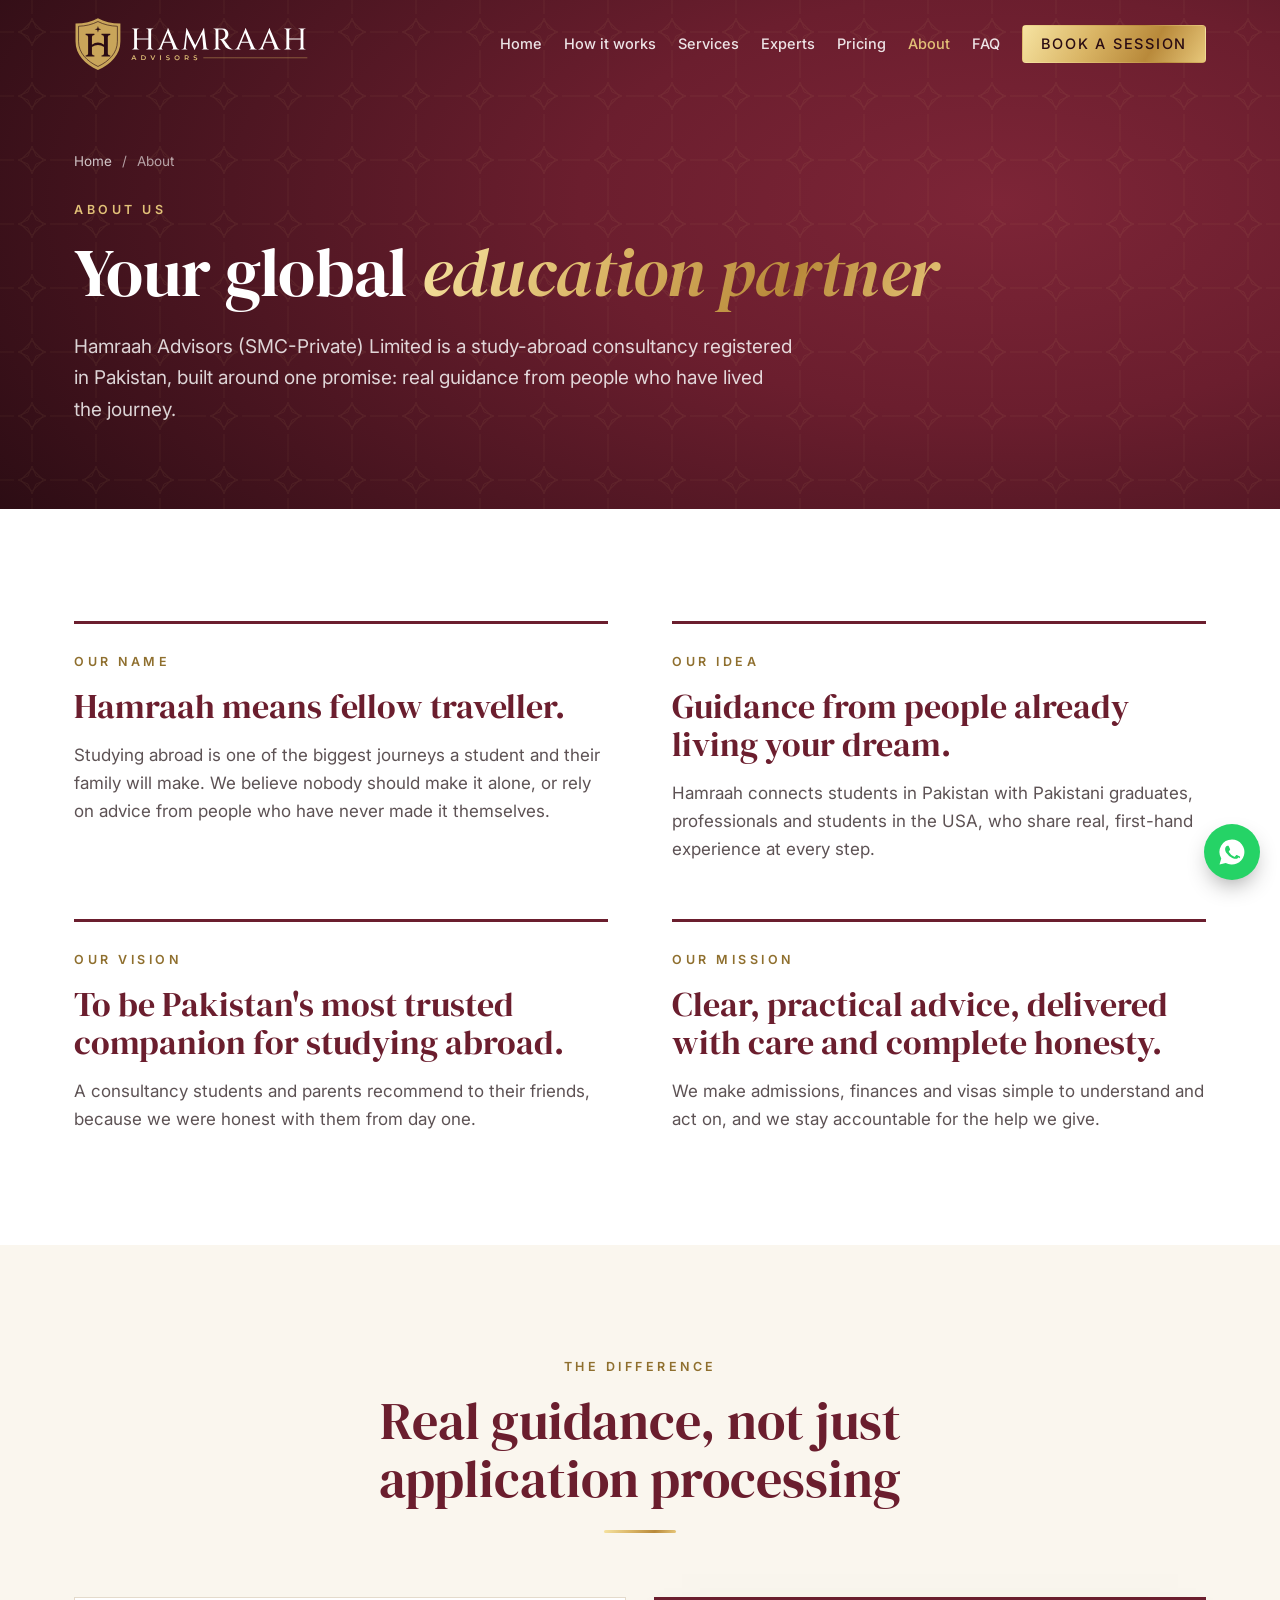
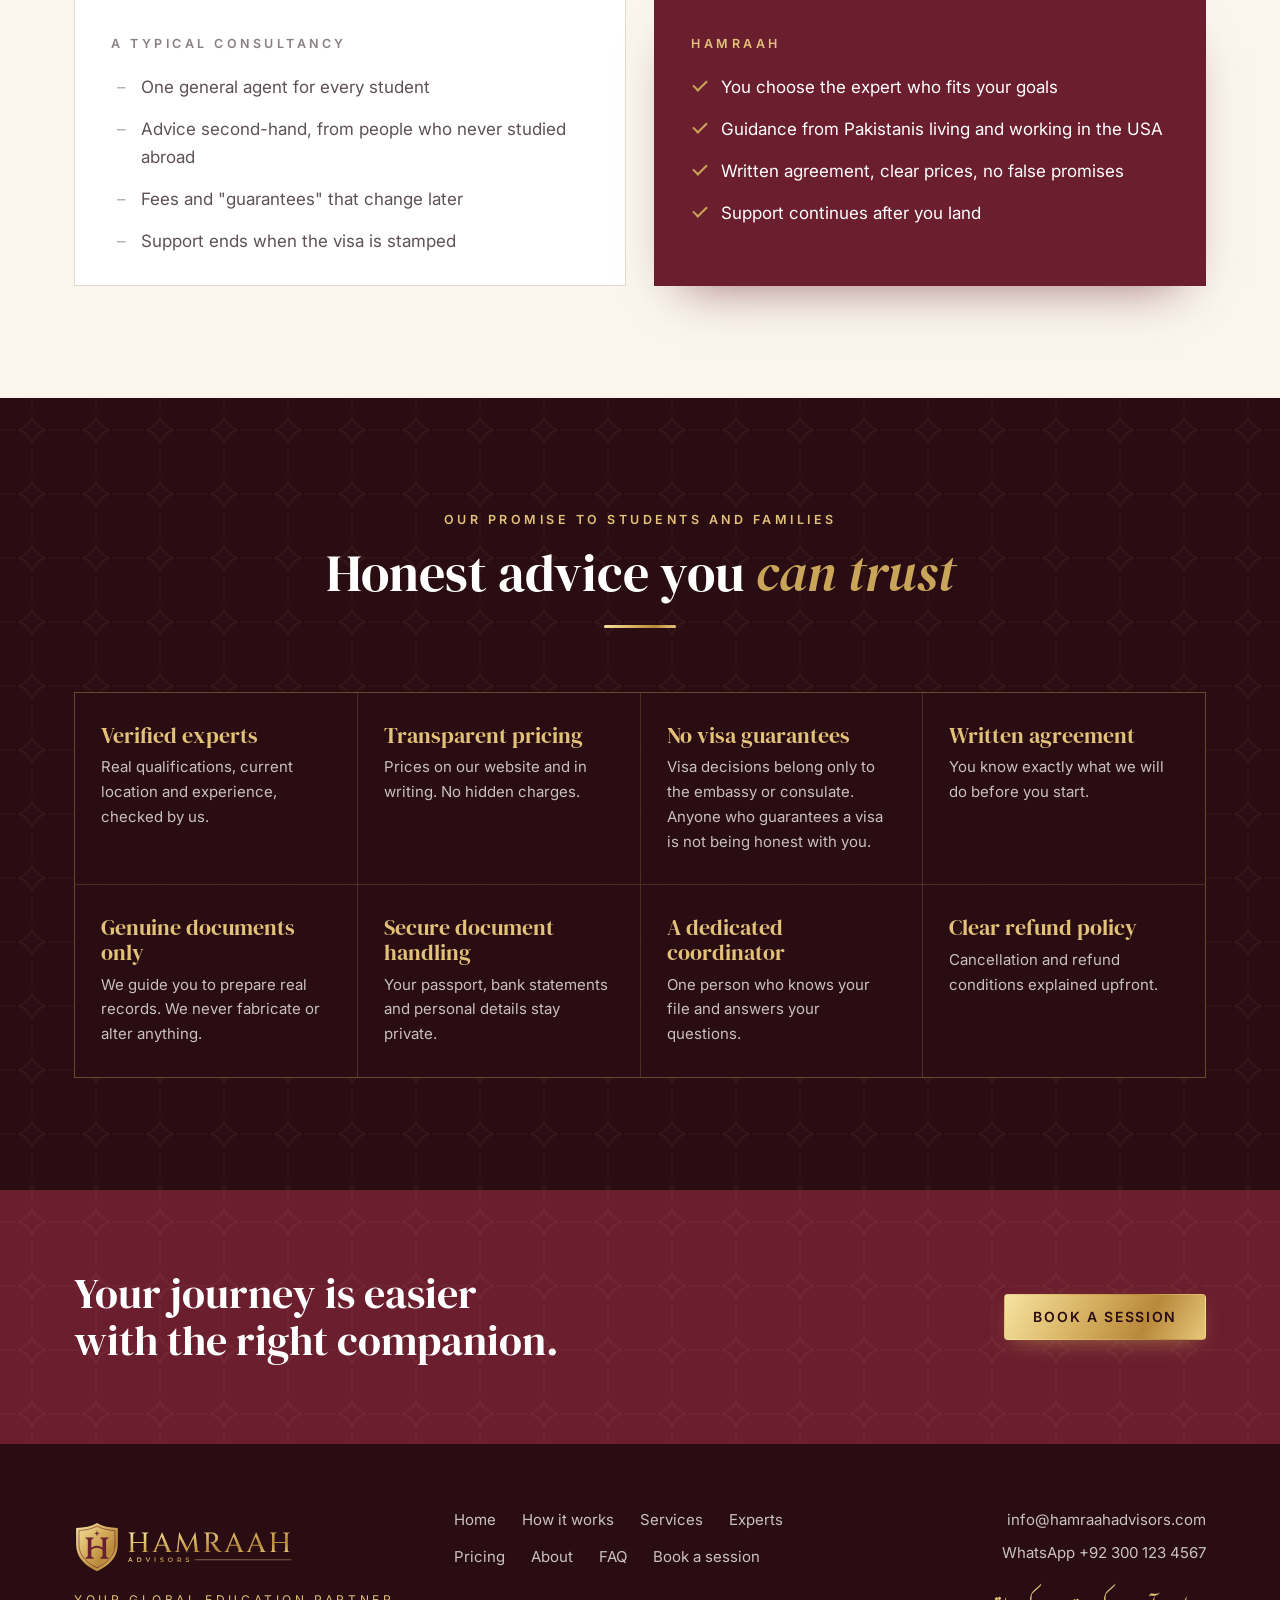
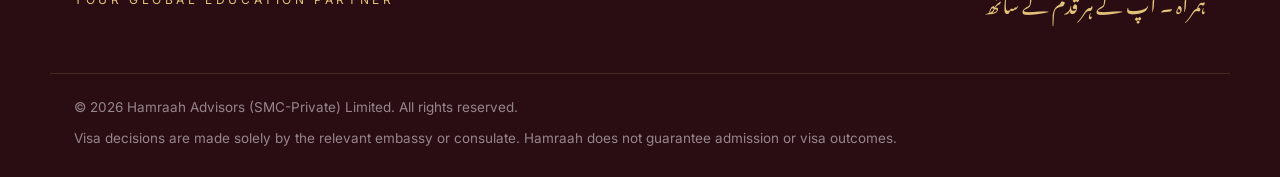
==== about.html @ 7412cf16 "Split site into separate pages, add SEO and USD pricing Pages: home, how it works, services, experts" ====
<!doctype html>
<html lang="en">
<head>
  <meta charset="utf-8">
  <meta name="viewport" content="width=device-width, initial-scale=1">
  <title>About Hamraah Advisors: Your Global Education Partner</title>
  <meta name="description" content="Hamraah means fellow traveller. Why we connect Pakistani students with experts living in the USA, and the promises we make to students and families.">
  <link rel="canonical" href="https://www.hamraahadvisors.com/about">
  <meta name="robots" content="index, follow, max-image-preview:large">
  <meta name="theme-color" content="#6B1E2E">
  <link rel="icon" href="/assets/favicon.svg" type="image/svg+xml">
  <link rel="icon" href="/assets/favicon-32.png" sizes="32x32" type="image/png">
  <link rel="apple-touch-icon" href="/assets/apple-touch-icon.png">
  <meta property="og:type" content="website">
  <meta property="og:site_name" content="Hamraah Advisors">
  <meta property="og:locale" content="en_PK">
  <meta property="og:url" content="https://www.hamraahadvisors.com/about">
  <meta property="og:title" content="About Hamraah Advisors: Your Global Education Partner">
  <meta property="og:description" content="Hamraah means fellow traveller. Why we connect Pakistani students with experts living in the USA, and the promises we make to students and families.">
  <meta property="og:image" content="https://www.hamraahadvisors.com/assets/og-image.jpg">
  <meta property="og:image:width" content="1200">
  <meta property="og:image:height" content="630">
  <meta property="og:image:alt" content="Hamraah Advisors crest and logo">
  <meta name="twitter:card" content="summary_large_image">
  <meta name="twitter:title" content="About Hamraah Advisors: Your Global Education Partner">
  <meta name="twitter:description" content="Hamraah means fellow traveller. Why we connect Pakistani students with experts living in the USA, and the promises we make to students and families.">
  <meta name="twitter:image" content="https://www.hamraahadvisors.com/assets/og-image.jpg">
  <link rel="preconnect" href="https://fonts.googleapis.com">
  <link rel="preconnect" href="https://fonts.gstatic.com" crossorigin>
  <link href="https://fonts.googleapis.com/css2?family=DM+Serif+Display:ital@0;1&family=Inter:wght@400;500;600&family=Noto+Nastaliq+Urdu:wght@500&display=swap" rel="stylesheet">
  <link rel="stylesheet" href="/styles.css">
  <script type="application/ld+json">
{
 "@context": "https://schema.org",
 "@graph": [
  {
   "@type": "EducationalOrganization",
   "@id": "https://www.hamraahadvisors.com/#organization",
   "name": "Hamraah Advisors",
   "legalName": "Hamraah Advisors (SMC-Private) Limited",
   "url": "https://www.hamraahadvisors.com/",
   "logo": "https://www.hamraahadvisors.com/assets/logo/hamraah-crest-full-colour.png",
   "image": "https://www.hamraahadvisors.com/assets/og-image.jpg",
   "email": "info@hamraahadvisors.com",
   "slogan": "Learn from people already living your dream.",
   "description": "Expert-led study-abroad consultancy in Pakistan connecting students with Pakistani experts living in the USA for admissions, scholarships, financial documentation, F-1 visa preparation and post-arrival support.",
   "areaServed": {
    "@type": "Country",
    "name": "Pakistan"
   },
   "knowsAbout": [
    "Study in the USA",
    "F-1 student visa",
    "US university admissions",
    "Scholarships",
    "Study in Europe"
   ]
  },
  {
   "@type": "WebSite",
   "@id": "https://www.hamraahadvisors.com/#website",
   "url": "https://www.hamraahadvisors.com/",
   "name": "Hamraah Advisors",
   "publisher": {
    "@id": "https://www.hamraahadvisors.com/#organization"
   },
   "inLanguage": "en"
  },
  {
   "@type": "BreadcrumbList",
   "itemListElement": [
    {
     "@type": "ListItem",
     "position": 1,
     "name": "Home",
     "item": "https://www.hamraahadvisors.com/"
    },
    {
     "@type": "ListItem",
     "position": 2,
     "name": "About",
     "item": "https://www.hamraahadvisors.com/about"
    }
   ]
  }
 ]
}
  </script>
</head>
<body>
  <a class="skip" href="#main">Skip to content</a>
  <header class="site-header" id="top">
    <div class="wrap header-inner">
      <a class="brand" href="/" aria-label="Hamraah Advisors home">
        <img class="brand-light" src="/assets/logo/hamraah-horizontal-full-colour.svg" alt="Hamraah Advisors" width="729" height="230">
        <img class="brand-dark" src="/assets/logo/hamraah-horizontal-reversed.svg" alt="" width="729" height="230" aria-hidden="true">
      </a>
      <button class="nav-toggle" aria-expanded="false" aria-controls="nav" aria-label="Open menu"><span></span><span></span><span></span></button>
      <nav class="nav" id="nav" aria-label="Main"><a href="/">Home</a><a href="/how-it-works">How it works</a><a href="/services">Services</a><a href="/experts">Experts</a><a href="/pricing">Pricing</a><a href="/about" aria-current="page">About</a><a href="/faq">FAQ</a><a class="btn btn-small" href="/book">Book a session</a></nav>
    </div>
  </header>
  <main id="main">
<section class="hero page-hero"><div class="pattern" aria-hidden="true"></div>
<div class="wrap"><nav class="crumbs" aria-label="Breadcrumb"><a href="/">Home</a><span aria-hidden="true">/</span><span aria-current="page">About</span></nav>
<p class="eyebrow">About us</p><h1>Your global <em>education partner</em></h1><p class="lede">Hamraah Advisors (SMC-Private) Limited is a study-abroad consultancy registered in Pakistan, built around one promise: real guidance from people who have lived the journey.</p></div></section>
<section class="section "><div class="wrap"><div class="about-grid">
<article class="mv"><p class="kicker">Our name</p><h3>Hamraah means fellow traveller.</h3><p>Studying abroad is one of the biggest journeys a student and their family will make. We believe nobody should make it alone, or rely on advice from people who have never made it themselves.</p></article>
<article class="mv"><p class="kicker">Our idea</p><h3>Guidance from people already living your dream.</h3><p>Hamraah connects students in Pakistan with Pakistani graduates, professionals and students in the USA, who share real, first-hand experience at every step.</p></article>
<article class="mv"><p class="kicker">Our vision</p><h3>To be Pakistan's most trusted companion for studying abroad.</h3><p>A consultancy students and parents recommend to their friends, because we were honest with them from day one.</p></article>
<article class="mv"><p class="kicker">Our mission</p><h3>Clear, practical advice, delivered with care and complete honesty.</h3><p>We make admissions, finances and visas simple to understand and act on, and we stay accountable for the help we give.</p></article>
</div></div></section>
<section class="section tint"><div class="wrap"><div class="section-head"><p class="eyebrow">The difference</p><h2>Real guidance, not just application processing</h2><span class="rule"></span></div><div class="compare">
  <div class="compare-col them"><p class="kicker">A typical consultancy</p><ul>
    <li>One general agent for every student</li>
    <li>Advice second-hand, from people who never studied abroad</li>
    <li>Fees and "guarantees" that change later</li>
    <li>Support ends when the visa is stamped</li></ul></div>
  <div class="compare-col us"><p class="kicker">Hamraah</p><ul>
    <li>You choose the expert who fits your goals</li>
    <li>Guidance from Pakistanis living and working in the USA</li>
    <li>Written agreement, clear prices, no false promises</li>
    <li>Support continues after you land</li></ul></div>
</div></div></section>
<section class="section dark"><div class="pattern" aria-hidden="true"></div><div class="wrap"><div class="section-head"><p class="eyebrow">Our promise to students and families</p><h2>Honest advice you <em>can trust</em></h2><span class="rule"></span></div><div class="promises"><div><h3>Verified experts</h3><p>Real qualifications, current location and experience, checked by us.</p></div><div><h3>Transparent pricing</h3><p>Prices on our website and in writing. No hidden charges.</p></div><div><h3>No visa guarantees</h3><p>Visa decisions belong only to the embassy or consulate. Anyone who guarantees a visa is not being honest with you.</p></div><div><h3>Written agreement</h3><p>You know exactly what we will do before you start.</p></div><div><h3>Genuine documents only</h3><p>We guide you to prepare real records. We never fabricate or alter anything.</p></div><div><h3>Secure document handling</h3><p>Your passport, bank statements and personal details stay private.</p></div><div><h3>A dedicated coordinator</h3><p>One person who knows your file and answers your questions.</p></div><div><h3>Clear refund policy</h3><p>Cancellation and refund conditions explained upfront.</p></div></div></div></section>
<section class="band"><div class="pattern" aria-hidden="true"></div>
<div class="wrap band-inner"><h2>Your journey is easier with the right companion.</h2><a class="btn btn-gold" href="/book">Book a session</a></div></section>
  </main>
  <footer class="site-footer">
    <div class="wrap footer-inner">
      <div class="footer-brand">
        <img src="/assets/logo/hamraah-horizontal-gold-foil.svg" alt="Hamraah Advisors" width="729" height="230">
        <p>Your global education partner</p>
      </div>
      <nav class="footer-nav" aria-label="Footer"><a href="/">Home</a><a href="/how-it-works">How it works</a><a href="/services">Services</a><a href="/experts">Experts</a><a href="/pricing">Pricing</a><a href="/about" aria-current="page">About</a><a href="/faq">FAQ</a><a href="/book">Book a session</a></nav>
      <div class="footer-contact">
        <a href="mailto:info@hamraahadvisors.com">info@hamraahadvisors.com</a>
        <a href="https://wa.me/923001234567" target="_blank" rel="noopener">WhatsApp +92 300 123 4567</a>
        <p class="urdu" lang="ur" dir="rtl">ہمراہ ۔ آپ کے ہر قدم کے ساتھ</p>
      </div>
    </div>
    <div class="wrap legal">
      <p>© 2026 Hamraah Advisors (SMC-Private) Limited. All rights reserved.</p>
      <p>Visa decisions are made solely by the relevant embassy or consulate. Hamraah does not guarantee admission or visa outcomes.</p>
    </div>
  </footer>
  <a class="wa-float" href="https://wa.me/923001234567" target="_blank" rel="noopener" aria-label="Chat with Hamraah on WhatsApp"><svg viewBox="0 0 24 24" aria-hidden="true"><path d="M12 2a10 10 0 0 0-8.6 15.1L2 22l5-1.3A10 10 0 1 0 12 2zm5.3 14.1c-.2.6-1.3 1.2-1.8 1.3-.5 0-1 .2-3.3-.7a11.6 11.6 0 0 1-4.6-4c-.4-.5-1.1-1.6-1.1-3s.7-2 1-2.3a1 1 0 0 1 .8-.4h.6c.2 0 .4 0 .6.5l.9 2.1c.1.2.1.4 0 .6l-.4.6-.4.5c-.1.1-.3.3-.1.6a8.7 8.7 0 0 0 4.3 3.8c.3.1.5.1.6-.1l.9-1.1c.2-.3.4-.2.6-.1l2 1c.3.1.5.2.5.3a2.4 2.4 0 0 1-.1 1.3z"/></svg></a>
  <script src="/main.js" defer></script>
</body>
</html>
---- styles.css ----
:root {
  --maroon: #6B1E2E;
  --maroon-2: #5a1826;
  --deep: #2A0C13;
  --gold: #C9A55A;
  --gold-deep: #8F6F2E;
  --gold-light: #E2C178;
  --foil: linear-gradient(120deg, #F6E3A1 0%, #D9B464 38%, #B8893A 70%, #E7C77A 100%);
  --ivory: #FAF6EE;
  --sand: #F3ECE0;
  --ink: #1F1A1B;
  --muted: #5d5254;
  --line: #E4DACB;
  --serif: "DM Serif Display", Georgia, "Times New Roman", serif;
  --sans: "Inter", system-ui, -apple-system, "Segoe UI", Roboto, sans-serif;
  --wrap: 1180px;
  --radius: 4px;
}

*, *::before, *::after { box-sizing: border-box; }
html { scroll-behavior: smooth; scroll-padding-top: 88px; }
body {
  margin: 0;
  font-family: var(--sans);
  font-size: 17px;
  line-height: 1.65;
  color: var(--ink);
  background: #fff;
  -webkit-font-smoothing: antialiased;
}
img { max-width: 100%; height: auto; display: block; }
a { color: inherit; }
h1, h2, h3 { font-family: var(--serif); font-weight: 400; line-height: 1.12; margin: 0; }
h1 em, h2 em { font-style: italic; color: var(--gold); }
p { margin: 0; }

.wrap { max-width: var(--wrap); margin: 0 auto; padding: 0 24px; }
.skip { position: absolute; left: -999px; top: 8px; background: var(--gold); color: var(--deep); padding: 8px 14px; z-index: 100; }
.skip:focus { left: 8px; }

.eyebrow, .kicker {
  font-size: 12.5px; font-weight: 600; letter-spacing: .28em; text-transform: uppercase;
  color: var(--gold-deep);
}
.rule { display: block; width: 72px; height: 3px; background: var(--foil); margin-top: 22px; border-radius: 2px; }

/* Buttons */
.btn {
  display: inline-flex; align-items: center; justify-content: center;
  padding: 15px 28px; border-radius: var(--radius);
  font: 600 14px/1 var(--sans); letter-spacing: .12em; text-transform: uppercase;
  text-decoration: none; border: 1px solid transparent; cursor: pointer;
  transition: transform .2s ease, box-shadow .2s ease, background .2s ease, color .2s ease;
}
.btn:hover { transform: translateY(-1px); }
.btn-gold { background: var(--foil); color: var(--deep); box-shadow: 0 8px 24px -10px rgba(201,165,90,.7); }
.btn-gold:hover { box-shadow: 0 12px 28px -10px rgba(201,165,90,.9); }
.btn-ghost { border-color: rgba(226,193,120,.55); color: var(--gold-light); }
.btn-ghost:hover { background: rgba(226,193,120,.1); }
.btn-maroon { background: var(--maroon); color: #fff; }
.btn-maroon:hover { background: var(--deep); }
.btn-small { padding: 11px 18px; font-size: 12px; background: var(--maroon); color: #fff !important; }
.btn-small:hover { background: var(--deep); }

/* Header */
.site-header {
  position: fixed; inset: 0 0 auto; z-index: 50;
  transition: background .3s ease, box-shadow .3s ease;
}
.header-inner { display: flex; align-items: center; justify-content: space-between; height: 88px; }
.brand { display: block; margin-left: -18px; }
.brand img { height: 84px; width: auto; }
.brand-light { display: none !important; }
.site-header.scrolled { background: rgba(255,255,255,.96); backdrop-filter: blur(8px); box-shadow: 0 1px 0 var(--line); }
.site-header.scrolled .brand-light { display: block !important; }
.site-header.scrolled .brand-dark { display: none; }
.nav { display: flex; align-items: center; gap: 30px; }
.nav a { text-decoration: none; font-size: 14.5px; font-weight: 500; color: rgba(255,255,255,.88); transition: color .2s; }
.nav a:not(.btn):hover { color: var(--gold-light); }
.site-header.scrolled .nav a:not(.btn) { color: var(--ink); }
.site-header.scrolled .nav a:not(.btn):hover { color: var(--maroon); }
.nav .btn-small { background: var(--foil); color: var(--deep) !important; }
.site-header.scrolled .nav .btn-small { background: var(--maroon); color: #fff !important; }

.nav-toggle { display: none; background: none; border: 0; padding: 10px; cursor: pointer; }
.nav-toggle span { display: block; width: 24px; height: 2px; background: #fff; margin: 5px 0; transition: transform .25s, opacity .25s; }
.site-header.scrolled .nav-toggle span { background: var(--ink); }

/* Pattern (eight-point star lattice) */
.pattern {
  position: absolute; inset: 0; pointer-events: none; opacity: .07;
  background-image: url("data:image/svg+xml,%3Csvg xmlns='http://www.w3.org/2000/svg' width='64' height='64' viewBox='0 0 64 64'%3E%3Cg fill='none' stroke='%23E2C178' stroke-width='1'%3E%3Cpath d='M32 18l4 10 10 4-10 4-4 10-4-10-10-4 10-4z'/%3E%3Crect x='24' y='24' width='16' height='16' transform='rotate(45 32 32)'/%3E%3Cpath d='M0 32h14M50 32h14M32 0v14M32 50v14'/%3E%3C/g%3E%3C/svg%3E");
}

/* Hero */
.hero {
  position: relative; overflow: hidden; color: #fff;
  background: radial-gradient(1200px 600px at 78% 40%, #7d2537 0%, var(--maroon) 35%, var(--deep) 100%);
  padding: 150px 0 110px;
}
.hero-inner { position: relative; display: grid; grid-template-columns: 1.25fr .9fr; gap: 48px; align-items: center; }
.hero .eyebrow { color: var(--gold-light); }
.hero h1 { font-size: clamp(44px, 6.4vw, 82px); margin: 18px 0 26px; letter-spacing: -.01em; }
.hero h1 em { background: var(--foil); -webkit-background-clip: text; background-clip: text; color: transparent; padding-right: .06em; }
.lede { font-size: 19px; color: rgba(255,255,255,.82); max-width: 560px; }
.lede strong { color: var(--gold-light); font-weight: 500; }
.hero-cta { display: flex; flex-wrap: wrap; gap: 14px; margin-top: 38px; }
.hero-mark { display: flex; flex-direction: column; align-items: center; }
.hero-mark img { width: min(380px, 100%); filter: drop-shadow(0 30px 40px rgba(0,0,0,.35)); }
.tagline { margin-top: -12px; font-size: 12px; letter-spacing: .34em; text-transform: uppercase; color: var(--gold-light); text-align: center; }

/* Strip */
.strip { background: var(--deep); color: #fff; border-top: 1px solid rgba(201,165,90,.25); }
.strip-inner { display: grid; grid-template-columns: repeat(4, 1fr); }
.strip-inner > div { padding: 30px 22px; display: flex; flex-direction: column; gap: 4px; border-left: 1px solid rgba(201,165,90,.18); }
.strip-inner > div:first-child { border-left: 0; padding-left: 0; }
.num { font-family: var(--serif); font-size: 32px; line-height: 1.1; background: var(--foil); -webkit-background-clip: text; background-clip: text; color: transparent; }
.lbl { font-size: 14px; color: rgba(255,255,255,.7); }

/* Sections */
.section { position: relative; padding: 112px 0; }
.section.tint { background: var(--ivory); }
.section.dark { background: var(--deep); color: #fff; overflow: hidden; }
.section-head { text-align: center; max-width: 760px; margin: 0 auto 64px; display: flex; flex-direction: column; align-items: center; }
.section-head h2 { font-size: clamp(34px, 4.4vw, 52px); margin-top: 14px; color: var(--maroon); }
.section.dark .section-head h2 { color: #fff; }
.section.dark .eyebrow { color: var(--gold-light); }
.section-head.left { text-align: left; align-items: flex-start; margin: 0 0 28px; }

/* About */
.about-grid { display: grid; grid-template-columns: 1fr 1fr; gap: 64px; }
.mv { border-top: 3px solid var(--maroon); padding-top: 28px; }
.mv h3 { font-size: clamp(26px, 2.8vw, 34px); color: var(--maroon); margin: 14px 0 16px; }
.mv p:last-child { color: var(--muted); }

/* Services */
.services { position: relative; display: grid; grid-template-columns: repeat(2, 1fr); gap: 1px; background: rgba(201,165,90,.22); border: 1px solid rgba(201,165,90,.22); }
.service { background: var(--deep); padding: 44px 40px; transition: background .3s ease; }
.service:hover { background: #331019; }
.service .idx { font-family: var(--serif); color: var(--gold); font-size: 20px; }
.service h3 { font-size: 30px; margin: 10px 0 14px; }
.service p { color: rgba(255,255,255,.74); }
.service ul { list-style: none; padding: 0; margin: 22px 0 0; display: grid; gap: 10px; }
.service li { position: relative; padding-left: 22px; font-size: 15px; color: rgba(255,255,255,.88); }
.service li::before { content: ""; position: absolute; left: 0; top: .62em; width: 8px; height: 8px; background: var(--gold); transform: rotate(45deg); }

/* Audience */
.audience { display: grid; grid-template-columns: repeat(3, 1fr); gap: 40px; }
.audience article { border-top: 3px solid var(--maroon); padding-top: 26px; }
.audience .idx { font-size: 13px; font-weight: 600; letter-spacing: .2em; color: var(--gold); }
.audience h3 { font-family: var(--sans); font-weight: 600; font-size: 22px; color: var(--maroon); margin: 10px 0 12px; line-height: 1.3; }
.audience p { color: var(--muted); }

/* Steps */
.steps { list-style: none; padding: 0; margin: 0; display: grid; grid-template-columns: repeat(4, 1fr); gap: 28px; counter-reset: s; }
.steps li { position: relative; padding-top: 74px; counter-increment: s; }
.steps li::before {
  content: counter(s, decimal-leading-zero);
  position: absolute; top: 0; left: 0; width: 52px; height: 52px; border-radius: 50%;
  display: grid; place-items: center; font-family: var(--serif); font-size: 20px;
  color: var(--gold-light); background: var(--maroon);
}
.steps li:not(:last-child)::after { content: ""; position: absolute; top: 26px; left: 64px; right: -16px; height: 1px; background: linear-gradient(90deg, var(--gold), transparent); }
.steps h3 { font-size: 26px; color: var(--maroon); margin-bottom: 10px; }
.steps p { color: var(--muted); font-size: 16px; }
.values { margin-top: 80px; display: grid; grid-template-columns: repeat(3, 1fr); background: #fff; border: 1px solid var(--line); }
.values > div { padding: 34px 32px; border-left: 1px solid var(--line); }
.values > div:first-child { border-left: 0; }
.values h4 { margin: 0 0 8px; font-size: 13px; letter-spacing: .26em; text-transform: uppercase; color: var(--gold-deep); }
.values p { color: var(--muted); font-size: 16px; }

/* Band */
.band { position: relative; overflow: hidden; background: var(--maroon); color: #fff; padding: 80px 0; }
.band-inner { position: relative; display: flex; align-items: center; justify-content: space-between; gap: 32px; }
.band h2 { font-size: clamp(28px, 3.4vw, 42px); max-width: 720px; }

/* Contact */
.contact-grid { display: grid; grid-template-columns: 1fr 1.1fr; gap: 72px; align-items: start; }
.contact-grid .section-head h2 { color: var(--maroon); }
.contact-lede { color: var(--muted); margin-bottom: 30px; }
.contact-list { list-style: none; padding: 0; margin: 0; display: grid; gap: 16px; }
.contact-list li { display: flex; align-items: center; gap: 16px; font-size: 17px; }
.contact-list a { text-decoration: none; }
.contact-list a:hover { color: var(--maroon); text-decoration: underline; text-underline-offset: 3px; }
.ico { flex: none; width: 44px; height: 44px; border-radius: 50%; background: var(--maroon); display: grid; place-items: center; }
.ico svg { width: 20px; height: 20px; fill: #fff; }
.hours { margin-top: 26px; font-size: 14.5px; color: var(--muted); }

.form { background: var(--ivory); border: 1px solid var(--line); border-top: 3px solid var(--maroon); padding: 40px; display: grid; gap: 18px; }
.form label { display: grid; gap: 7px; font-size: 13px; font-weight: 600; letter-spacing: .06em; color: var(--ink); }
.form input, .form select, .form textarea {
  width: 100%; font: 400 16px/1.4 var(--sans); color: var(--ink);
  padding: 13px 14px; background: #fff; border: 1px solid #d9cdbb; border-radius: var(--radius);
  transition: border-color .2s, box-shadow .2s;
}
.form textarea { resize: vertical; }
.form input:focus, .form select:focus, .form textarea:focus { outline: none; border-color: var(--gold); box-shadow: 0 0 0 3px rgba(201,165,90,.25); }
.form .invalid { border-color: #B3261E; }
.row2 { display: grid; grid-template-columns: 1fr 1fr; gap: 18px; }
.form .btn { justify-self: start; }
.form-note { font-size: 13.5px; color: var(--muted); }

/* Footer */
.site-footer { background: var(--deep); color: rgba(255,255,255,.75); padding: 64px 0 28px; }
.footer-inner { display: grid; grid-template-columns: 1.2fr 1fr 1fr; gap: 40px; align-items: center; padding-bottom: 36px; border-bottom: 1px solid rgba(201,165,90,.2); }
.footer-brand img { height: 78px; width: auto; margin-left: -16px; }
.footer-brand p { font-size: 12px; letter-spacing: .3em; text-transform: uppercase; color: var(--gold-light); margin-top: 4px; }
.footer-nav { display: flex; flex-wrap: wrap; gap: 12px 26px; }
.footer-nav a { text-decoration: none; font-size: 15px; }
.footer-nav a:hover { color: var(--gold-light); }
.urdu { font-family: "Noto Nastaliq Urdu", serif; font-size: 20px; line-height: 2.4; padding-bottom: 12px; color: var(--gold-light); text-align: right; }
.legal { display: flex; flex-wrap: wrap; justify-content: space-between; gap: 8px 24px; padding-top: 22px; font-size: 13.5px; color: rgba(255,255,255,.5); }

/* Reveal */
.reveal { opacity: 0; transform: translateY(18px); transition: opacity .7s ease, transform .7s ease; }
.reveal.in { opacity: 1; transform: none; }
@media (prefers-reduced-motion: reduce) {
  html { scroll-behavior: auto; }
  .reveal { opacity: 1; transform: none; transition: none; }
}

/* Responsive */
@media (max-width: 980px) {
  .hero-inner { grid-template-columns: 1fr; }
  .hero-mark { order: -1; }
  .hero-inner { gap: 20px; }
  .hero-mark img { width: 150px; }
  .hero-mark .tagline { display: none; }
  .hero { padding-top: 120px; }
  .strip-inner { grid-template-columns: repeat(2, 1fr); }
  .strip-inner > div:nth-child(3) { border-left: 0; padding-left: 0; }
  .strip-inner > div { border-top: 1px solid rgba(201,165,90,.12); }
  .services { grid-template-columns: 1fr; }
  .audience, .about-grid { grid-template-columns: 1fr; gap: 44px; }
  .steps { grid-template-columns: 1fr 1fr; row-gap: 48px; }
  .steps li:nth-child(2)::after { display: none; }
  .contact-grid { grid-template-columns: 1fr; gap: 48px; }
  .footer-inner { grid-template-columns: 1fr; }
  .urdu { text-align: left; }
}
@media (max-width: 860px) {
  .nav-toggle { display: block; }
  .nav {
    position: fixed; top: 88px; left: 0; right: 0; flex-direction: column; align-items: stretch; gap: 0;
    background: #fff; padding: 8px 24px 24px; box-shadow: 0 16px 30px -12px rgba(0,0,0,.2);
    transform: translateY(-12px); opacity: 0; visibility: hidden; transition: all .25s ease;
  }
  .nav a:not(.btn) { color: var(--ink) !important; padding: 14px 0; border-bottom: 1px solid var(--line); }
  .nav .btn-small { margin-top: 16px; background: var(--maroon) !important; color: #fff !important; padding: 15px; }
  .site-header.open { background: #fff; }
  .site-header.open .brand-light { display: block !important; }
  .site-header.open .brand-dark { display: none; }
  .site-header.open .nav { transform: none; opacity: 1; visibility: visible; }
  .site-header.open .nav-toggle span { background: var(--ink); }
  .site-header.open .nav-toggle span:nth-child(1) { transform: translateY(7px) rotate(45deg); }
  .site-header.open .nav-toggle span:nth-child(2) { opacity: 0; }
  .site-header.open .nav-toggle span:nth-child(3) { transform: translateY(-7px) rotate(-45deg); }
}
@media (max-width: 600px) {
  body { font-size: 16px; }
  .wrap { padding: 0 16px; }
  .header-inner { height: 72px; }
  .nav { top: 72px; }
  .brand img { height: 64px; margin-left: 2px; }
  .section { padding: 80px 0; }
  .section-head { margin-bottom: 44px; }
  .hero { padding: 104px 0 80px; }
  .hero-cta .btn { flex: 1 1 100%; }
  .strip-inner > div { padding: 22px 12px 22px 14px; }
  .num { font-size: 26px; }
  .service { padding: 34px 24px; }
  .steps { grid-template-columns: 1fr; }
  .steps li::after { display: none; }
  .values { grid-template-columns: 1fr; }
  .values > div { border-left: 0; border-top: 1px solid var(--line); }
  .values > div:first-child { border-top: 0; }
  .band-inner { flex-direction: column; align-items: flex-start; }
  .form { padding: 26px 20px; }
  .row2 { grid-template-columns: 1fr; }
  .form .btn { justify-self: stretch; }
}

/* ===== Study-abroad edition ===== */
.sub { margin-top: 20px; color: var(--muted); font-size: 18px; max-width: 680px; }
.section.dark .sub { color: rgba(255,255,255,.72); }
.sub.left { margin-left: 0; }
.wrap.narrow { max-width: 860px; }
.center-note { text-align: center; color: var(--muted); font-size: 15px; margin-top: 36px; }

.hero-badges { list-style: none; padding: 0; margin: 34px 0 0; display: flex; flex-wrap: wrap; gap: 10px 22px; }
.hero-badges li { position: relative; padding-left: 18px; font-size: 14px; color: rgba(255,255,255,.85); letter-spacing: .02em; }
.hero-badges li::before { content: ""; position: absolute; left: 0; top: .5em; width: 7px; height: 7px; background: var(--gold); transform: rotate(45deg); }

/* Compare */
.compare { display: grid; grid-template-columns: 1fr 1fr; gap: 28px; }
.compare-col { padding: 36px 36px 30px; border: 1px solid var(--line); }
.compare-col ul { list-style: none; padding: 0; margin: 18px 0 0; display: grid; gap: 14px; }
.compare-col li { position: relative; padding-left: 30px; }
.compare-col.them { background: #fff; color: var(--muted); }
.compare-col.them .kicker { color: #8a7f80; }
.compare-col.them li::before { content: "–"; position: absolute; left: 6px; color: #b5a9aa; }
.compare-col.us { background: var(--maroon); border-color: var(--maroon); color: #fff; box-shadow: 0 24px 50px -28px rgba(107,30,46,.7); }
.compare-col.us .kicker { color: var(--gold-light); }
.compare-col.us li::before { content: ""; position: absolute; left: 2px; top: .45em; width: 14px; height: 8px; border-left: 2px solid var(--gold); border-bottom: 2px solid var(--gold); transform: rotate(-45deg); }

/* Journey */
.journey { list-style: none; padding: 0; margin: 0; display: grid; grid-template-columns: repeat(4, 1fr); gap: 20px; counter-reset: j; }
.journey li { counter-increment: j; background: #fff; border: 1px solid var(--line); border-top: 3px solid var(--maroon); padding: 26px 24px 24px; transition: transform .25s, box-shadow .25s; }
.journey li:hover { transform: translateY(-3px); box-shadow: 0 18px 36px -24px rgba(42,12,19,.35); }
.journey li::before { content: counter(j, decimal-leading-zero); display: block; font-family: var(--serif); font-size: 34px; line-height: 1; background: var(--foil); -webkit-background-clip: text; background-clip: text; color: transparent; margin-bottom: 14px; }
.journey h3 { font-family: var(--sans); font-weight: 600; font-size: 18px; color: var(--maroon); line-height: 1.3; margin-bottom: 6px; }
.journey p { color: var(--muted); font-size: 15px; }

/* Services: three columns + note */
.services.three { grid-template-columns: repeat(3, 1fr); }
.service h3 { font-size: 27px; }
.service .note { margin-top: 18px; font-size: 13.5px; color: var(--gold-light); border-left: 2px solid var(--gold); padding-left: 12px; }
.service .note strong { color: #fff; font-weight: 600; }

/* Experts */
.experts { display: grid; grid-template-columns: repeat(4, 1fr); gap: 22px; }
.expert { text-align: center; border: 1px solid var(--line); padding: 34px 22px 26px; display: flex; flex-direction: column; align-items: center; background: #fff; transition: box-shadow .25s, transform .25s; }
.expert:hover { transform: translateY(-3px); box-shadow: 0 22px 40px -26px rgba(42,12,19,.4); }
.avatar { width: 92px; height: 92px; border-radius: 50%; display: grid; place-items: center; background: radial-gradient(circle at 30% 25%, #7d2537, var(--deep)); box-shadow: 0 0 0 4px #fff, 0 0 0 5px var(--gold); margin-bottom: 20px; }
.avatar svg { width: 40px; height: 40px; fill: var(--gold-light); }
.expert h3 { font-family: var(--sans); font-weight: 600; font-size: 18px; color: var(--maroon); line-height: 1.3; }
.expert .tags { font-size: 14px; color: var(--muted); margin: 8px 0 12px; }
.verified { font-size: 12px; font-weight: 600; letter-spacing: .12em; text-transform: uppercase; color: var(--gold-deep); display: inline-flex; align-items: center; gap: 6px; margin-bottom: 20px; }
.verified::before { content: ""; width: 14px; height: 14px; border-radius: 50%; background: var(--gold) url("data:image/svg+xml,%3Csvg xmlns='http://www.w3.org/2000/svg' viewBox='0 0 24 24'%3E%3Cpath d='M9 16.2 4.8 12l-1.4 1.4L9 19 21 7l-1.4-1.4z' fill='%232A0C13'/%3E%3C/svg%3E") center/10px no-repeat; }
.expert .btn { margin-top: auto; width: 100%; }
.btn-outline { border-color: var(--maroon); color: var(--maroon); background: transparent; }
.btn-outline:hover { background: var(--maroon); color: #fff; }

/* Sessions */
.sessions { display: grid; grid-template-columns: repeat(5, 1fr); gap: 16px; }
.session { font: inherit; text-align: left; cursor: pointer; background: #fff; border: 1px solid var(--line); padding: 24px 20px; display: flex; flex-direction: column; gap: 6px; transition: border-color .2s, box-shadow .2s, transform .2s; }
.session:hover, .session:focus-visible { border-color: var(--gold); transform: translateY(-2px); box-shadow: 0 16px 32px -22px rgba(42,12,19,.4); outline: none; }
.session .dur { font-size: 12px; font-weight: 600; letter-spacing: .16em; text-transform: uppercase; color: var(--gold-deep); }
.session .name { font-family: var(--serif); font-size: 22px; line-height: 1.15; color: var(--maroon); }
.session .desc { font-size: 14.5px; color: var(--muted); }

/* Packages */
.packages { display: grid; grid-template-columns: repeat(4, 1fr); gap: 20px; align-items: stretch; }
.pkg { position: relative; border: 1px solid var(--line); padding: 34px 28px 28px; display: flex; flex-direction: column; background: #fff; }
.pkg h3 { font-size: 30px; color: var(--maroon); }
.pkg-lede { color: var(--muted); margin: 6px 0 20px; }
.pkg ul { list-style: none; padding: 0; margin: 0 0 28px; display: grid; gap: 10px; }
.pkg li { position: relative; padding-left: 22px; font-size: 15.5px; }
.pkg li::before { content: ""; position: absolute; left: 0; top: .6em; width: 8px; height: 8px; background: var(--gold); transform: rotate(45deg); }
.pkg .btn { margin-top: auto; }
.pkg.featured { background: var(--deep); border-color: var(--deep); color: #fff; transform: translateY(-10px); box-shadow: 0 30px 60px -30px rgba(42,12,19,.8); }
.pkg.featured h3 { color: #fff; }
.pkg.featured .pkg-lede { color: rgba(255,255,255,.7); }
.badge { position: absolute; top: -13px; left: 28px; background: var(--foil); color: var(--deep); font-size: 11px; font-weight: 600; letter-spacing: .14em; text-transform: uppercase; padding: 6px 12px; border-radius: 3px; }

/* Promises */
.promises { position: relative; display: grid; grid-template-columns: repeat(4, 1fr); gap: 1px; background: rgba(201,165,90,.22); border: 1px solid rgba(201,165,90,.22); }
.promises > div { background: var(--deep); padding: 30px 26px; }
.promises h3 { font-size: 22px; margin-bottom: 8px; color: var(--gold-light); }
.promises p { font-size: 15px; color: rgba(255,255,255,.74); }

/* Platform */
.platform { display: grid; grid-template-columns: .9fr 1.1fr; gap: 64px; align-items: center; }
.platform h2 { font-size: clamp(32px, 4vw, 46px); color: var(--maroon); margin-top: 14px; }
.features { list-style: none; padding: 0; margin: 0; display: grid; grid-template-columns: 1fr 1fr; gap: 12px; }
.features li { padding: 16px 18px 16px 44px; background: var(--ivory); border: 1px solid var(--line); position: relative; font-size: 15.5px; }
.features li::before { content: ""; position: absolute; left: 18px; top: 50%; width: 10px; height: 10px; margin-top: -5px; background: var(--maroon); transform: rotate(45deg); }

/* FAQ */
.faq { display: grid; gap: 12px; }
.faq details { background: #fff; border: 1px solid var(--line); }
.faq summary { list-style: none; cursor: pointer; padding: 20px 56px 20px 24px; font-weight: 600; font-size: 17px; color: var(--maroon); position: relative; }
.faq summary::-webkit-details-marker { display: none; }
.faq summary::after { content: "+"; position: absolute; right: 24px; top: 50%; transform: translateY(-50%); font-family: var(--serif); font-size: 28px; color: var(--gold-deep); transition: transform .2s; }
.faq details[open] summary::after { transform: translateY(-50%) rotate(45deg); }
.faq details p { padding: 0 24px 22px; color: var(--muted); }

.form-actions { display: flex; flex-wrap: wrap; gap: 12px; }
.flash { animation: flash 1.2s ease; }
@keyframes flash { 0%, 100% { box-shadow: none; } 30% { box-shadow: 0 0 0 4px rgba(201,165,90,.55); } }

@media (max-width: 1100px) {
  .sessions { grid-template-columns: repeat(3, 1fr); }
  .experts, .packages { grid-template-columns: repeat(2, 1fr); }
  .pkg.featured { transform: none; }
  .packages { row-gap: 30px; }
}
@media (max-width: 980px) {
  .compare, .platform { grid-template-columns: 1fr; gap: 32px; }
  .journey { grid-template-columns: repeat(2, 1fr); }
  .services.three { grid-template-columns: 1fr 1fr; }
  .promises { grid-template-columns: 1fr 1fr; }
}
@media (max-width: 600px) {
  .journey, .services.three, .experts, .packages, .promises, .features { grid-template-columns: 1fr; }
  .sessions { grid-template-columns: 1fr; }
  .compare-col { padding: 28px 22px; }
  .sub { font-size: 16.5px; }
  .form-actions .btn { flex: 1 1 100%; }
}
h1, h2, .journey h3, .expert h3 { text-wrap: balance; }

/* ===== Multi-page edition ===== */
.nav { gap: 22px; }
.nav a[aria-current="page"]:not(.btn) { color: var(--gold-light); }
.site-header.scrolled .nav a[aria-current="page"]:not(.btn) { color: var(--maroon); box-shadow: inset 0 -2px 0 var(--gold); }
@media (max-width: 1180px) and (min-width: 861px) { .nav { gap: 16px; } .nav a { font-size: 13.5px; } .nav .btn-small { padding: 10px 12px; } }
@media (max-width: 1060px) { .nav-toggle { display: block; }
  .nav { position: fixed; top: 88px; left: 0; right: 0; flex-direction: column; align-items: stretch; gap: 0; background: #fff; padding: 8px 24px 24px; box-shadow: 0 16px 30px -12px rgba(0,0,0,.2); transform: translateY(-12px); opacity: 0; visibility: hidden; transition: all .25s ease; }
  .nav a:not(.btn) { color: var(--ink) !important; padding: 14px 0; border-bottom: 1px solid var(--line); font-size: 15px; }
  .nav .btn-small { margin-top: 16px; background: var(--maroon) !important; color: #fff !important; padding: 15px; }
  .site-header.open { background: #fff; }
  .site-header.open .brand-light { display: block !important; }
  .site-header.open .brand-dark { display: none; }
  .site-header.open .nav { transform: none; opacity: 1; visibility: visible; }
  .site-header.open .nav-toggle span { background: var(--ink); }
  .site-header.open .nav-toggle span:nth-child(1) { transform: translateY(7px) rotate(45deg); }
  .site-header.open .nav-toggle span:nth-child(2) { opacity: 0; }
  .site-header.open .nav-toggle span:nth-child(3) { transform: translateY(-7px) rotate(-45deg); }
}

.page-hero { padding: 150px 0 84px; }
.page-hero h1 { font-size: clamp(40px, 5.6vw, 68px); margin: 14px 0 20px; max-width: 900px; }
.page-hero .lede { max-width: 720px; }
.page-hero .wrap { position: relative; }
.crumbs { display: flex; gap: 10px; font-size: 13.5px; color: rgba(255,255,255,.6); margin-bottom: 28px; }
.crumbs a { color: rgba(255,255,255,.75); text-decoration: none; }
.crumbs a:hover { color: var(--gold-light); }

.center-link { text-align: center; margin-top: 40px; }
.center-link a, .service .more { font-weight: 600; font-size: 14px; letter-spacing: .1em; text-transform: uppercase; color: var(--maroon); text-decoration: none; border-bottom: 1px solid var(--gold); padding-bottom: 3px; }
.section.dark .center-link a { color: var(--gold-light); }
.service .more { display: inline-block; margin-top: 22px; color: var(--gold-light); }
.svc-intro { color: rgba(255,255,255,.78); margin-bottom: 4px; }
.service { scroll-margin-top: 110px; }

.journey.detailed li p { font-size: 15.5px; }
.expert .desc { font-size: 14.5px; color: var(--ink); margin: -2px 0 14px; }

/* Prices */
.session { text-decoration: none; color: inherit; }
.session .price { font-family: var(--serif); font-size: 32px; color: var(--ink); line-height: 1; margin: 8px 0 4px; }
.session .go { margin-top: auto; padding-top: 12px; font-size: 12.5px; font-weight: 600; letter-spacing: .12em; text-transform: uppercase; color: var(--maroon); }
.amount { font-family: var(--serif); font-size: 52px; line-height: 1; color: var(--ink); margin: 14px 0 2px; display: flex; align-items: flex-start; gap: 2px; }
.amount .cur { font-size: 26px; margin-top: 6px; }
.amount .per { font-family: var(--sans); font-size: 13px; color: var(--muted); align-self: flex-end; margin: 0 0 8px 8px; }
.pkg.featured .amount { background: var(--foil); -webkit-background-clip: text; background-clip: text; color: transparent; }
.pkg.featured .amount .per { color: rgba(255,255,255,.6); -webkit-text-fill-color: rgba(255,255,255,.6); }

.excl { display: grid; grid-template-columns: 1fr 1fr; gap: 28px; }
.excl > div { border: 1px solid var(--line); border-top: 3px solid var(--maroon); padding: 32px; }
.excl h3 { font-size: 26px; color: var(--maroon); margin-bottom: 16px; }
.excl ul { list-style: none; padding: 0; margin: 0 0 14px; display: grid; gap: 10px; }
.excl li { position: relative; padding-left: 22px; }
.excl li::before { content: ""; position: absolute; left: 0; top: .6em; width: 8px; height: 8px; background: var(--gold); transform: rotate(45deg); }
.excl p { color: var(--muted); font-size: 15px; }
.narrow-wrap > .wrap { max-width: 860px; }

.dest { display: grid; grid-template-columns: 1fr 1fr; gap: 28px; }
.dest > div { background: var(--ivory); border: 1px solid var(--line); padding: 36px; }
.dest h3 { font-size: 30px; color: var(--maroon); margin-bottom: 12px; }
.dest p { color: var(--muted); }

.about-grid { grid-template-columns: 1fr 1fr; row-gap: 56px; }

.join { display: flex; align-items: center; justify-content: space-between; gap: 40px; background: var(--ivory); border: 1px solid var(--line); padding: 48px; }
.join h2 { font-size: clamp(30px, 3.4vw, 42px); color: var(--maroon); margin-top: 12px; }

.h-small { font-size: 30px; color: var(--maroon); margin-bottom: 18px; }
.next-steps { padding-left: 22px; margin: 0 0 32px; display: grid; gap: 10px; color: var(--muted); }
.next-steps li::marker { color: var(--gold-deep); font-weight: 600; }

.footer-inner { grid-template-columns: 1.1fr 1.3fr 1fr; align-items: start; }
.footer-contact { display: grid; gap: 8px; justify-items: end; font-size: 15px; }
.footer-contact a { text-decoration: none; }
.footer-contact a:hover { color: var(--gold-light); }
.footer-contact .urdu { margin-top: 4px; }

.wa-float { position: fixed; right: 20px; bottom: 20px; z-index: 40; width: 56px; height: 56px; border-radius: 50%; background: #25D366; display: grid; place-items: center; box-shadow: 0 10px 24px -8px rgba(0,0,0,.45); transition: transform .2s; }
.wa-float:hover { transform: scale(1.06); }
.wa-float svg { width: 30px; height: 30px; fill: #fff; }

@media (max-width: 980px) {
  .excl, .dest, .about-grid { grid-template-columns: 1fr; }
  .join { flex-direction: column; align-items: flex-start; padding: 32px; }
  .footer-contact { justify-items: start; }
}
@media (max-width: 600px) {
  .page-hero { padding: 108px 0 60px; }
  .crumbs { margin-bottom: 18px; }
  .excl > div, .dest > div { padding: 26px 22px; }
  .amount { font-size: 44px; }
  .wa-float { right: 14px; bottom: 14px; width: 52px; height: 52px; }
}
@media (max-width: 980px) { .footer-inner { grid-template-columns: 1fr; } }
.pkg .btn { white-space: nowrap; letter-spacing: .08em; padding-left: 14px; padding-right: 14px; }
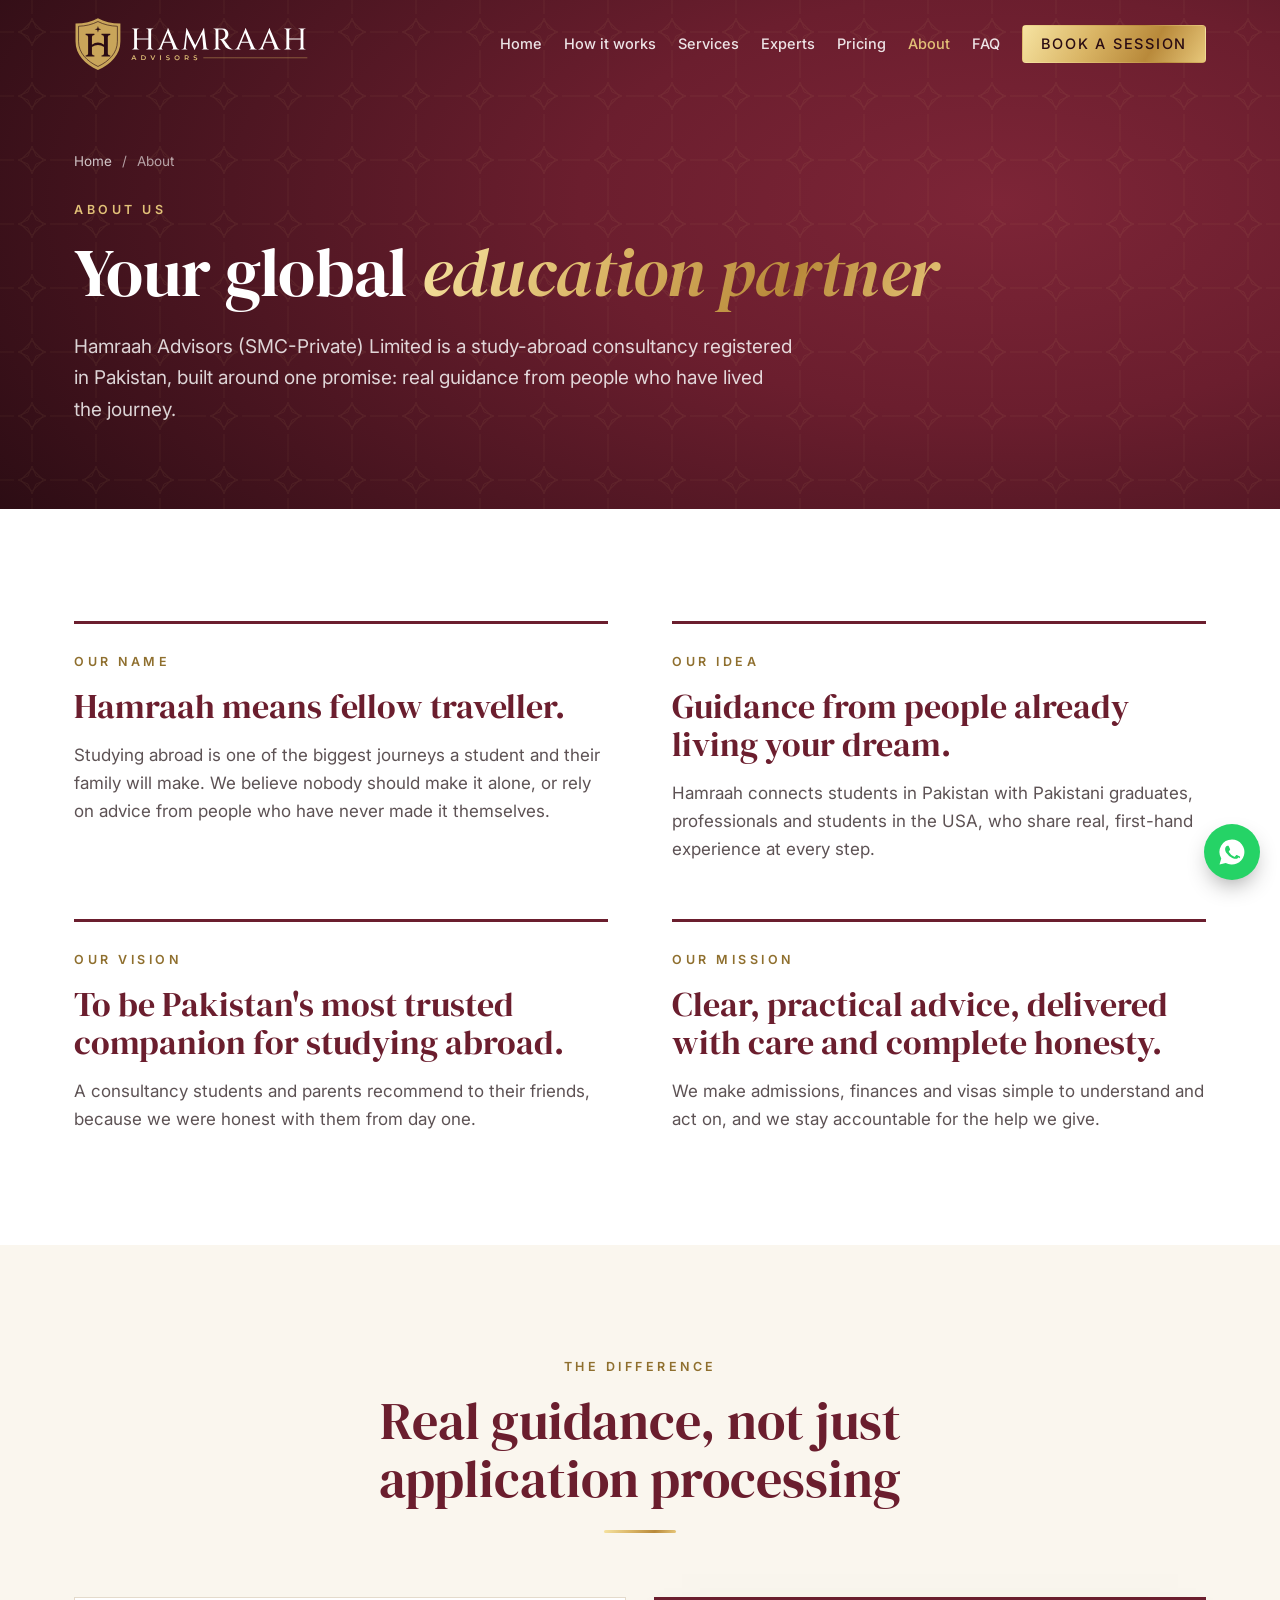
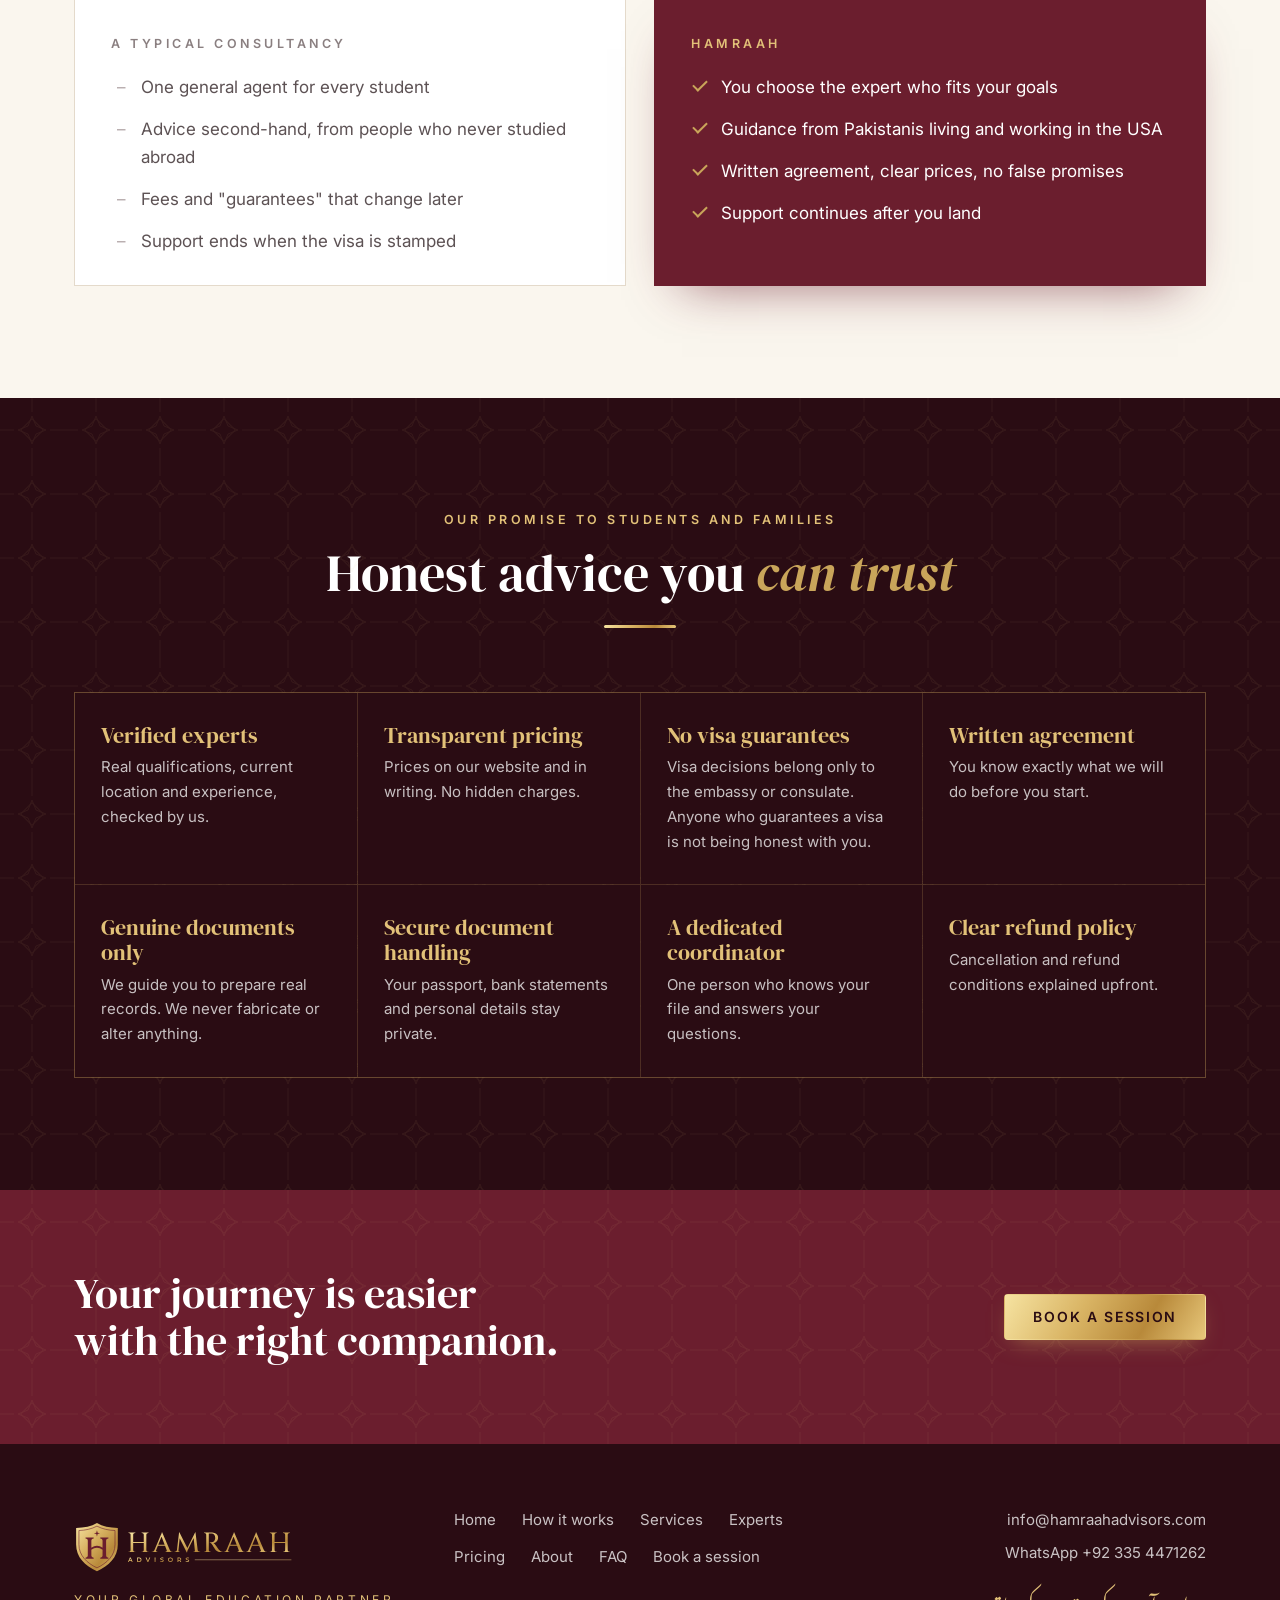
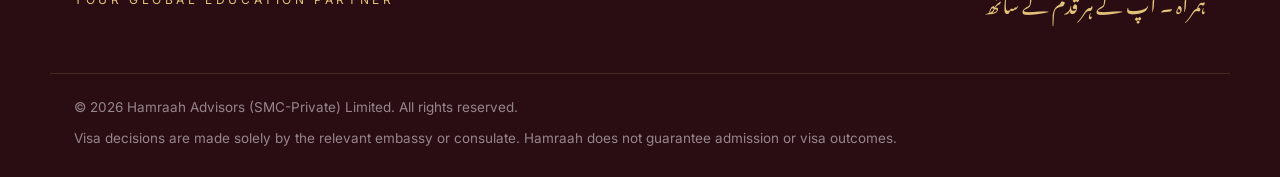
==== commit 660396e1: "Use real WhatsApp number Co-Authored-By: Claude Opus 5.5 <noreply@anthropic.com> Claude-Session: htt" ====
--- a/about.html
+++ b/about.html
@@ -134,7 +134,7 @@
       <nav class="footer-nav" aria-label="Footer"><a href="/">Home</a><a href="/how-it-works">How it works</a><a href="/services">Services</a><a href="/experts">Experts</a><a href="/pricing">Pricing</a><a href="/about" aria-current="page">About</a><a href="/faq">FAQ</a><a href="/book">Book a session</a></nav>
       <div class="footer-contact">
         <a href="mailto:info@hamraahadvisors.com">info@hamraahadvisors.com</a>
-        <a href="https://wa.me/923001234567" target="_blank" rel="noopener">WhatsApp +92 300 123 4567</a>
+        <a href="https://wa.me/923354471262" target="_blank" rel="noopener">WhatsApp +92 335 4471262</a>
         <p class="urdu" lang="ur" dir="rtl">ہمراہ ۔ آپ کے ہر قدم کے ساتھ</p>
       </div>
     </div>
@@ -143,7 +143,7 @@
       <p>Visa decisions are made solely by the relevant embassy or consulate. Hamraah does not guarantee admission or visa outcomes.</p>
     </div>
   </footer>
-  <a class="wa-float" href="https://wa.me/923001234567" target="_blank" rel="noopener" aria-label="Chat with Hamraah on WhatsApp"><svg viewBox="0 0 24 24" aria-hidden="true"><path d="M12 2a10 10 0 0 0-8.6 15.1L2 22l5-1.3A10 10 0 1 0 12 2zm5.3 14.1c-.2.6-1.3 1.2-1.8 1.3-.5 0-1 .2-3.3-.7a11.6 11.6 0 0 1-4.6-4c-.4-.5-1.1-1.6-1.1-3s.7-2 1-2.3a1 1 0 0 1 .8-.4h.6c.2 0 .4 0 .6.5l.9 2.1c.1.2.1.4 0 .6l-.4.6-.4.5c-.1.1-.3.3-.1.6a8.7 8.7 0 0 0 4.3 3.8c.3.1.5.1.6-.1l.9-1.1c.2-.3.4-.2.6-.1l2 1c.3.1.5.2.5.3a2.4 2.4 0 0 1-.1 1.3z"/></svg></a>
+  <a class="wa-float" href="https://wa.me/923354471262" target="_blank" rel="noopener" aria-label="Chat with Hamraah on WhatsApp"><svg viewBox="0 0 24 24" aria-hidden="true"><path d="M12 2a10 10 0 0 0-8.6 15.1L2 22l5-1.3A10 10 0 1 0 12 2zm5.3 14.1c-.2.6-1.3 1.2-1.8 1.3-.5 0-1 .2-3.3-.7a11.6 11.6 0 0 1-4.6-4c-.4-.5-1.1-1.6-1.1-3s.7-2 1-2.3a1 1 0 0 1 .8-.4h.6c.2 0 .4 0 .6.5l.9 2.1c.1.2.1.4 0 .6l-.4.6-.4.5c-.1.1-.3.3-.1.6a8.7 8.7 0 0 0 4.3 3.8c.3.1.5.1.6-.1l.9-1.1c.2-.3.4-.2.6-.1l2 1c.3.1.5.2.5.3a2.4 2.4 0 0 1-.1 1.3z"/></svg></a>
   <script src="/main.js" defer></script>
 </body>
 </html>
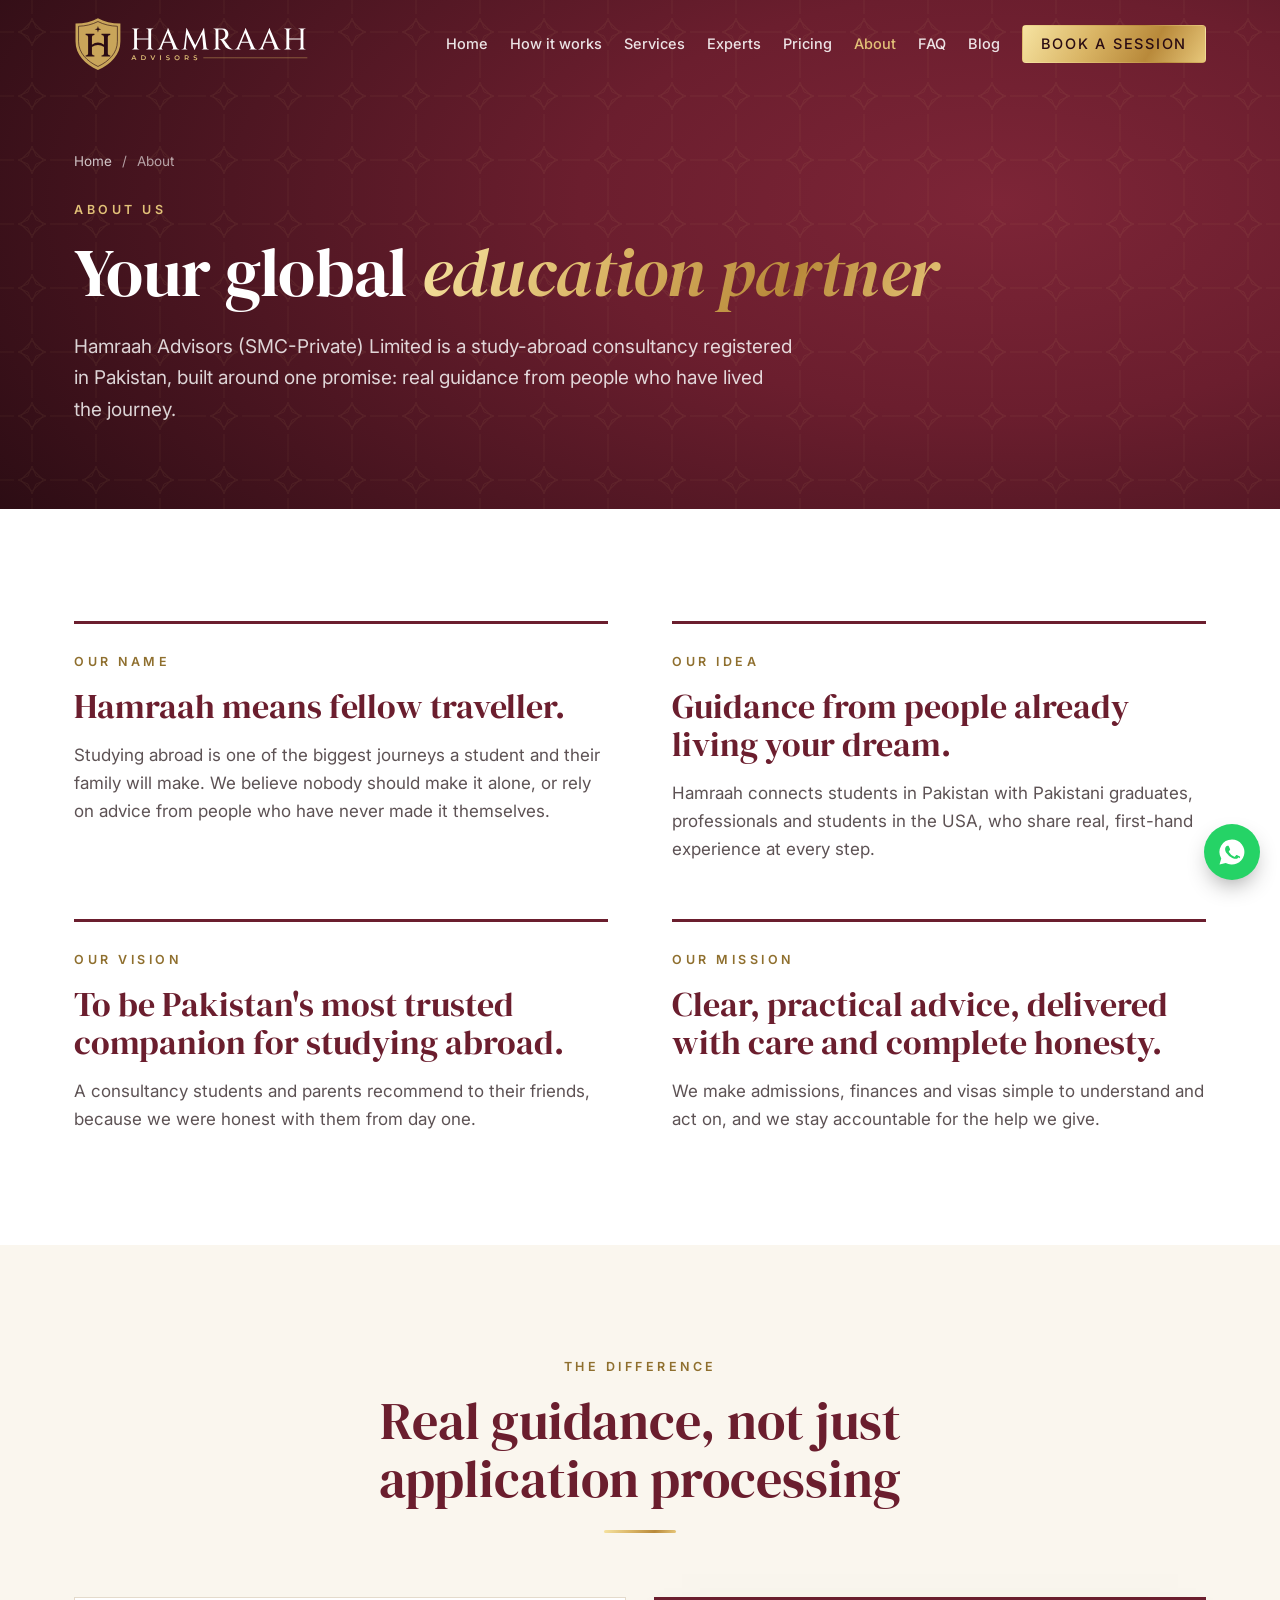
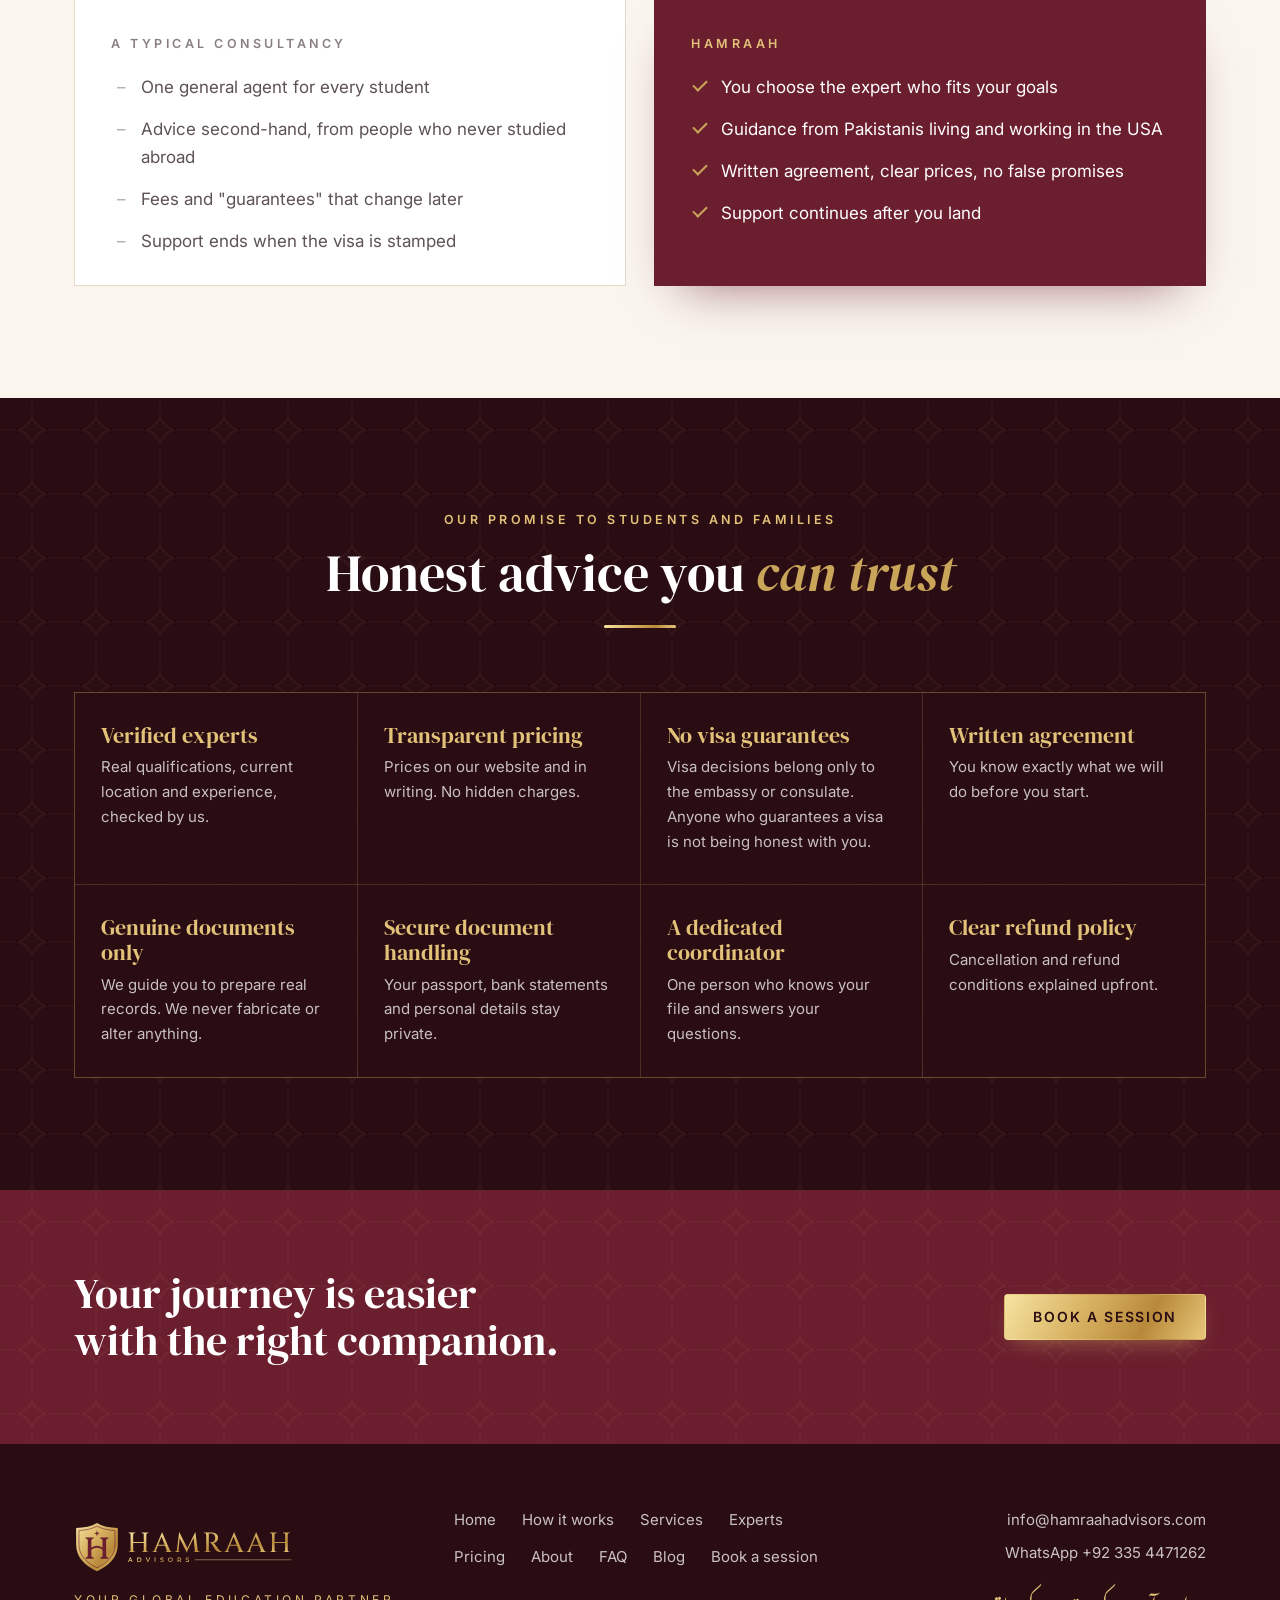
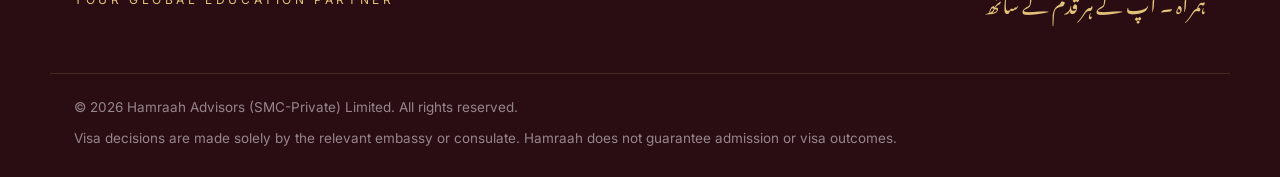
==== commit 10f8996d: "Add blog section with first five study-abroad guides Markdown articles in _build/posts/ are built in" ====
--- a/about.html
+++ b/about.html
@@ -96,7 +96,7 @@
         <img class="brand-dark" src="/assets/logo/hamraah-horizontal-reversed.svg" alt="" width="729" height="230" aria-hidden="true">
       </a>
       <button class="nav-toggle" aria-expanded="false" aria-controls="nav" aria-label="Open menu"><span></span><span></span><span></span></button>
-      <nav class="nav" id="nav" aria-label="Main"><a href="/">Home</a><a href="/how-it-works">How it works</a><a href="/services">Services</a><a href="/experts">Experts</a><a href="/pricing">Pricing</a><a href="/about" aria-current="page">About</a><a href="/faq">FAQ</a><a class="btn btn-small" href="/book">Book a session</a></nav>
+      <nav class="nav" id="nav" aria-label="Main"><a href="/">Home</a><a href="/how-it-works">How it works</a><a href="/services">Services</a><a href="/experts">Experts</a><a href="/pricing">Pricing</a><a href="/about" aria-current="page">About</a><a href="/faq">FAQ</a><a href="/blog">Blog</a><a class="btn btn-small" href="/book">Book a session</a></nav>
     </div>
   </header>
   <main id="main">
@@ -131,7 +131,7 @@
         <img src="/assets/logo/hamraah-horizontal-gold-foil.svg" alt="Hamraah Advisors" width="729" height="230">
         <p>Your global education partner</p>
       </div>
-      <nav class="footer-nav" aria-label="Footer"><a href="/">Home</a><a href="/how-it-works">How it works</a><a href="/services">Services</a><a href="/experts">Experts</a><a href="/pricing">Pricing</a><a href="/about" aria-current="page">About</a><a href="/faq">FAQ</a><a href="/book">Book a session</a></nav>
+      <nav class="footer-nav" aria-label="Footer"><a href="/">Home</a><a href="/how-it-works">How it works</a><a href="/services">Services</a><a href="/experts">Experts</a><a href="/pricing">Pricing</a><a href="/about" aria-current="page">About</a><a href="/faq">FAQ</a><a href="/blog">Blog</a><a href="/book">Book a session</a></nav>
       <div class="footer-contact">
         <a href="mailto:info@hamraahadvisors.com">info@hamraahadvisors.com</a>
         <a href="https://wa.me/923354471262" target="_blank" rel="noopener">WhatsApp +92 335 4471262</a>
--- a/styles.css
+++ b/styles.css
@@ -494,3 +494,40 @@
 }
 @media (max-width: 980px) { .footer-inner { grid-template-columns: 1fr; } }
 .pkg .btn { white-space: nowrap; letter-spacing: .08em; padding-left: 14px; padding-right: 14px; }
+
+/* Blog */
+.topics { text-align: center; color: var(--muted); font-size: 14px; letter-spacing: .04em; margin-bottom: 36px; }
+.post-grid { display: grid; grid-template-columns: repeat(3, 1fr); gap: 24px; }
+.post-card { background: #fff; border: 1px solid var(--line); border-top: 3px solid var(--maroon); padding: 28px 26px; display: flex; flex-direction: column; gap: 10px; text-decoration: none; transition: border-color .2s, box-shadow .2s, transform .2s; }
+.post-card:hover, .post-card:focus-visible { border-color: var(--gold); transform: translateY(-2px); box-shadow: 0 16px 32px -22px rgba(42,12,19,.4); outline: none; }
+.post-card h3 { font-size: 24px; color: var(--maroon); }
+.post-card p { font-size: 15px; color: var(--muted); flex: 1; }
+.post-card .meta { font-size: 13px; color: var(--muted); }
+.post-card .go { font-size: 12.5px; font-weight: 600; letter-spacing: .14em; text-transform: uppercase; color: var(--gold-deep); }
+.article-hero h1 { font-size: clamp(34px, 4.6vw, 56px); }
+.article-meta { margin-top: 22px; font-size: 14px; color: rgba(255,255,255,.72); }
+.article-hero .crumbs a { text-decoration: none; }
+.article-wrap { max-width: 800px; }
+.prose { font-size: 18px; line-height: 1.75; }
+.prose > * + * { margin-top: 1.1em; }
+.prose h2 { font-size: clamp(28px, 3.4vw, 36px); color: var(--maroon); margin-top: 1.9em; scroll-margin-top: 96px; }
+.prose h3 { font-size: 23px; color: var(--deep); margin-top: 1.5em; }
+.prose ul, .prose ol { padding-left: 1.3em; }
+.prose li + li { margin-top: .45em; }
+.prose a:not(.btn) { color: var(--maroon); text-decoration-color: var(--gold); text-underline-offset: 3px; }
+.prose blockquote { margin-left: 0; border-left: 3px solid var(--gold); padding: 4px 0 4px 22px; font-family: var(--serif); font-size: 22px; line-height: 1.4; color: var(--maroon); }
+.prose .callout { background: var(--ivory); border-left: 3px solid var(--maroon); padding: 20px 24px; font-size: 16.5px; }
+.prose .callout .kicker { margin-bottom: 6px; }
+.toc { background: var(--ivory); border: 1px solid var(--line); padding: 22px 26px; font-size: 16px; }
+.toc ol { margin: 10px 0 0; }
+.toc a { text-decoration: none; }
+.article-cta { background: var(--deep); color: #fff; padding: 30px 30px 32px; margin: 2em 0; border-top: 3px solid var(--gold); }
+.prose .article-cta { margin-top: 2em; }
+.article-cta .kicker { color: var(--gold-light); }
+.article-cta h3 { color: #fff; font-size: 26px; margin: 8px 0 10px; }
+.article-cta p { color: rgba(255,255,255,.8); font-size: 16px; }
+.article-cta .cta-row { display: flex; flex-wrap: wrap; gap: 12px; margin-top: 20px; }
+.article-cta .btn-outline { color: var(--gold-light); border-color: rgba(226,193,120,.55); }
+.prose .disclaimer { font-size: 14px; color: var(--muted); border-top: 1px solid var(--line); padding-top: 18px; margin-top: 2.4em; }
+@media (max-width: 980px) { .post-grid { grid-template-columns: 1fr 1fr; } }
+@media (max-width: 600px) { .post-grid { grid-template-columns: 1fr; } .prose { font-size: 17px; } .article-cta { padding: 24px 20px; } }
